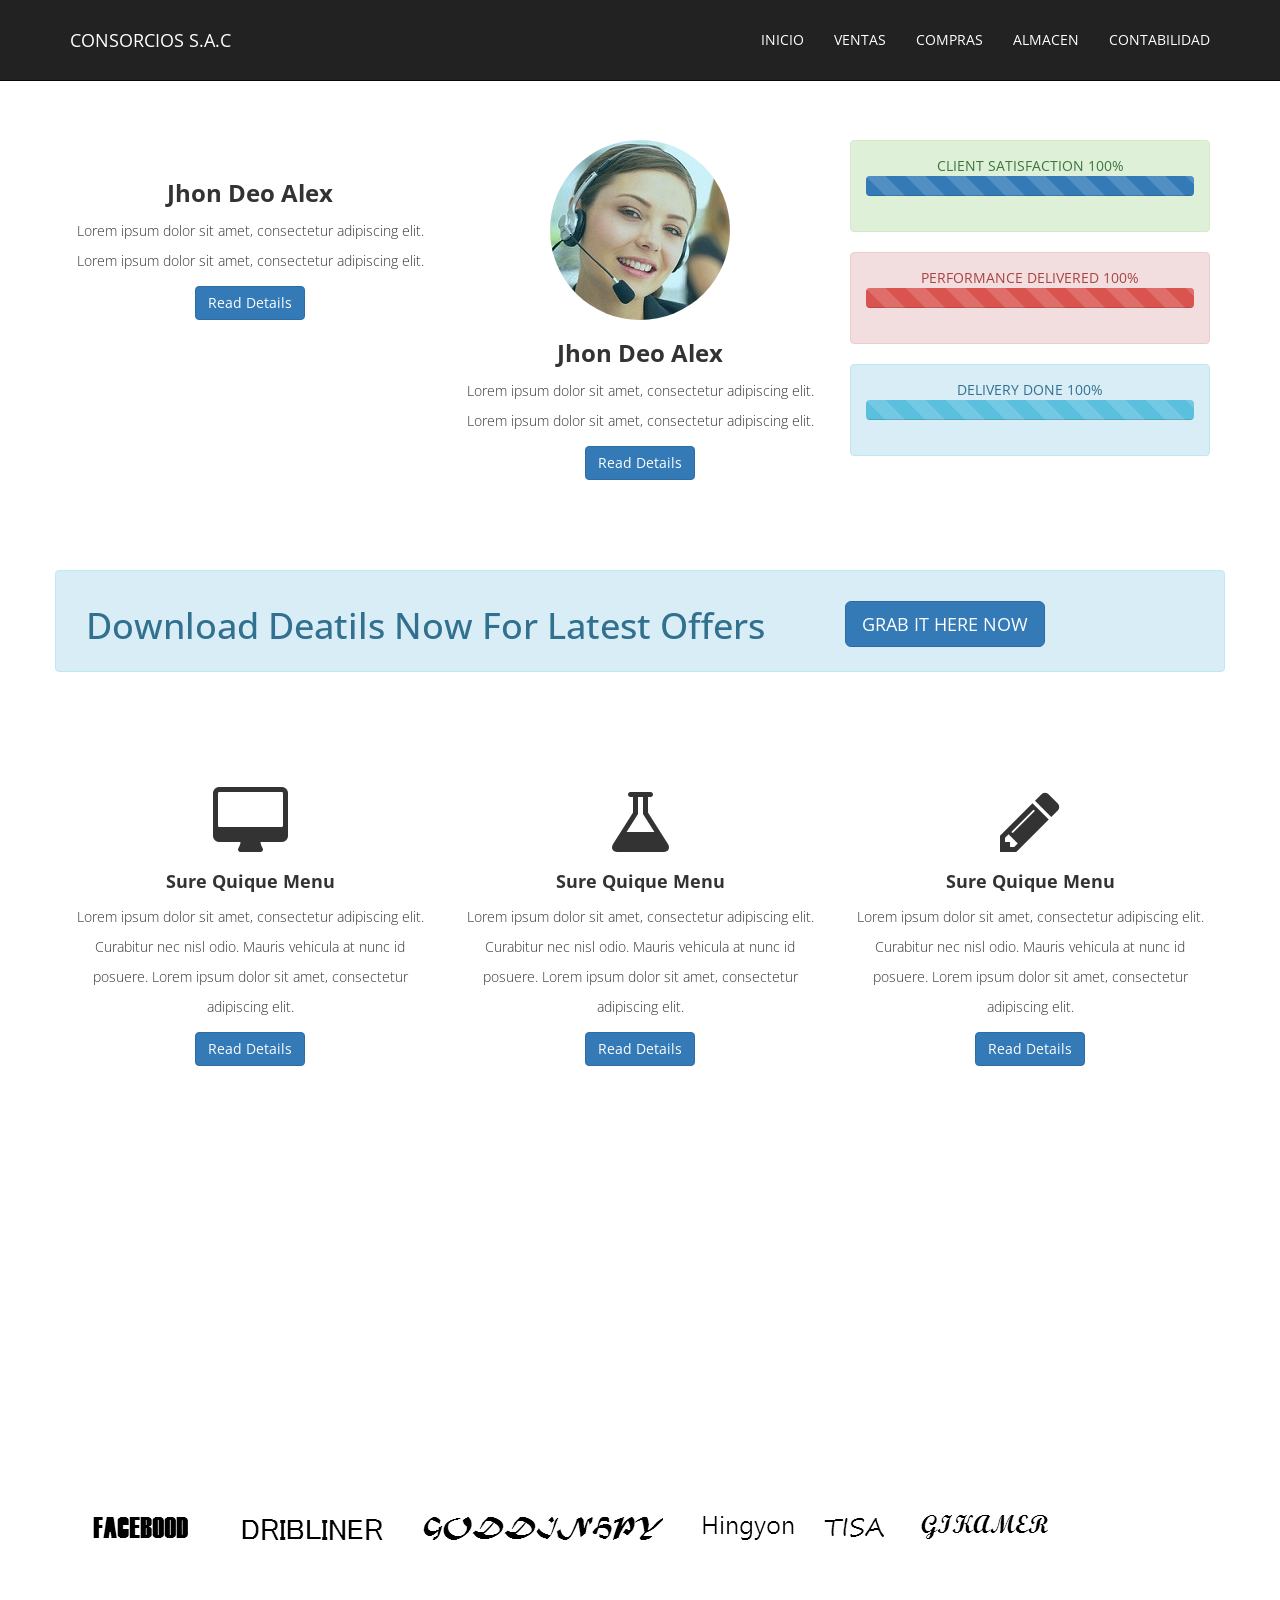
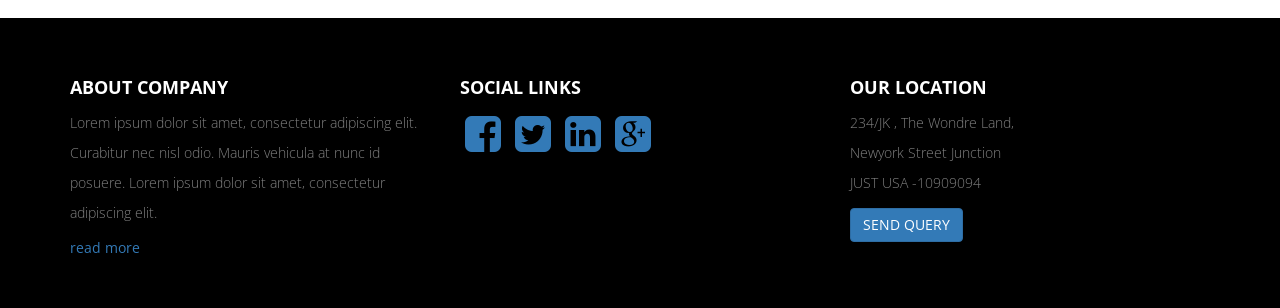
==== web/index.html @ 62881f7d "Merge origin/master Conflicts: 	nbproject/project.properties" ====
<!DOCTYPE html>
<html xmlns="http://www.w3.org/1999/xhtml">
<head>
    <meta charset="utf-8" />
    <meta name="viewport" content="width=device-width, initial-scale=1, maximum-scale=1" />
    <meta name="description" content="" />
    <meta name="author" content="" />
    <!--[if IE]>
        <meta http-equiv="X-UA-Compatible" content="IE=edge,chrome=1">
        <![endif]-->
    <title>Principal</title>
    <!-- BOOTSTRAP CORE STYLE CSS -->
    <link href="bootstrap/css/bootstrap.css" rel="stylesheet" />
    <!-- FONTAWESOME STYLE CSS -->
    <link href="font-awesome-4.3.0/css/font-awesome.min.css" rel="stylesheet" />
    <!-- CUSTOM STYLE CSS -->
    <link href="CSS/style.css" rel="stylesheet" />    
    <!-- GOOGLE FONT -->
    <link href='http://fonts.googleapis.com/css?family=Open+Sans' rel='stylesheet' type='text/css' />

</head>
<body >
    
    <div class="navbar navbar-inverse navbar-fixed-top" >
        <div class="container">
            <div class="navbar-header">
                <button type="button" class="navbar-toggle" data-toggle="collapse" data-target=".navbar-collapse">
                    <span class="icon-bar"></span>
                    <span class="icon-bar"></span>
                    <span class="icon-bar"></span>
                </button>
                <a class="navbar-brand" href="#">CONSORCIOS S.A.C</a>
            </div>
            <div class="navbar-collapse collapse">
                <ul class="nav navbar-nav navbar-right">
                    <li><a href="index.html">INICIO</a></li>
                     <li><a href="services.html">VENTAS</a></li>
                    <li><a href="portfolio.html">COMPRAS</a></li>
                     <li><a href="pricing.html">ALMACEN</a></li>
                      <li><a href="contact.html">CONTABILIDAD</a></li>
                </ul>
            </div>
           
        </div>
    </div>
   <!--/.NAVBAR END-->
        
       <section id="home" class="text-center">
         
                <div id="carousel-example" class="carousel slide" data-ride="carousel">

                    <div class="carousel-inner">
                        <div class="item active">

                            <img src="imagenes/1.jpg" alt="" />
                            <div class="carousel-caption" >
                                <h4 class="back-light">Aenean faucibus luctus enim. Duis quis sem risu suspend lacinia elementum nunc.</h4>
                            </div>
                        </div>
                        <div class="item">
                            <img src="imagenes/2.jpg" alt="" />
                            <div class="carousel-caption ">
                                <h4 class="back-light">Aenean faucibus luctus enim. Duis quis sem risu suspend lacinia elementum nunc.</h4>
                            </div>
                        </div>
                        <div class="item">
                            <img src="imagenes/3.jpg" alt="" />
                            <div class="carousel-caption ">
                                <h4 class="back-light">Aenean faucibus luctus enim. Duis quis sem risu suspend lacinia elementum nunc.</h4>
                            </div>
                        </div>
                    </div>

                    <ol class="carousel-indicators">
                        <li data-target="#carousel-example" data-slide-to="0" class="active"></li>
                        <li data-target="#carousel-example" data-slide-to="1"></li>
                        <li data-target="#carousel-example" data-slide-to="2"></li>
                    </ol>
                </div>
           
       </section>
    <!--/.SLIDESHOW END-->


        <section id="intro">
            <div class="container">
           <div class="row text-center" >
            <div class="col-md-12">
             
                 <div class="row text-center pad-row  ">
<div class="col-md-4 col-sm-4 ">
    <img class="img-circle" src="imagenes/team1.png" alt="" />
                           <h3><strong>Jhon Deo Alex</strong> </h3>
                       <p>
                                Lorem ipsum dolor sit amet, consectetur adipiscing elit.
                           Lorem ipsum dolor sit amet, consectetur adipiscing elit.
                            </p>
                            <a href="#" class="btn btn-primary" >Read Details</a>
                    </div>
                     <div class="col-md-4 col-sm-4 ">
                         <img class="img-circle" src="imagenes/team2.jpg" alt="" />
                           <h3><strong>Jhon Deo Alex</strong> </h3>
                       <p>
                                Lorem ipsum dolor sit amet, consectetur adipiscing elit.
                           Lorem ipsum dolor sit amet, consectetur adipiscing elit.
                            </p>
                            <a href="#" class="btn btn-primary" >Read Details</a>
                    </div>
                     <div class="col-md-4 col-sm-4" >
                         <div class="alert alert-success">
                           <div class="skill-name">CLIENT SATISFACTION 100%</div> 
                            <div class="progress progress-striped active progress-adjust">
  <div class="progress-bar progress-bar-primary" role="progressbar" aria-valuenow="100" aria-valuemin="0" aria-valuemax="100" style="width: 100%">
    <span class="sr-only">100% Complete</span>
  </div>
</div>
                        </div>
                         <div class="alert alert-danger">
                           <div class="skill-name">PERFORMANCE DELIVERED 100%</div> 
                            <div class="progress progress-striped active progress-adjust">
  <div class="progress-bar progress-bar-danger" role="progressbar" aria-valuenow="100" aria-valuemin="0" aria-valuemax="100" style="width: 100%">
    <span class="sr-only">100% Complete</span>
  </div>
</div>
                        </div>
                         <div class="alert alert-info">
                           <div class="skill-name">DELIVERY DONE 100%</div> 
                            <div class="progress progress-striped active progress-adjust">
  <div class="progress-bar progress-bar-info" role="progressbar" aria-valuenow="100" aria-valuemin="0" aria-valuemax="100" style="width: 100%">
    <span class="sr-only">100% Complete</span>
  </div>
</div>
                        </div>
                     </div>
                      
                 </div>
                
            </div>
               
               </div>
        </div>
        </section>

    <!--/.INTRO END-->
      <section id="offer"  >
           <div class="container">
           <div class="row   alert alert-info" >
                 <div class="col-md-8 col-sm-8">
                      <h1>  Download Deatils Now For Latest Offers</h1>
                 </div>
                 <div class="col-md-4 col-sm-4" style="padding-top: 15px;">
                     <a href="#" class=" btn btn-primary btn-lg">GRAB IT HERE NOW</a> 
                 </div>
                          
               </div>
               </div>
      </section>
      <!--/.OFFFER END-->
         <section id="just-intro">
             <div class="container">
             <div class="row text-center pad-row">
            <div class="col-md-4  col-sm-4">
                 <i class="fa fa-desktop fa-5x"></i>
                            <h4> <strong>Sure Quique Menu</strong> </h4>
                            <p>
                                Lorem ipsum dolor sit amet, consectetur adipiscing elit.
                         Curabitur nec nisl odio. Mauris vehicula at nunc id posuere.
                                Lorem ipsum dolor sit amet, consectetur adipiscing elit.
                            </p>
                       <a href="#" class="btn btn-primary" >Read Details</a>    
                </div>
             <div class="col-md-4  col-sm-4">
                 <i class="fa fa-flask  fa-5x"></i>
                            <h4> <strong>Sure Quique Menu</strong> </h4>
                            <p>
                                Lorem ipsum dolor sit amet, consectetur adipiscing elit.
                         Curabitur nec nisl odio. Mauris vehicula at nunc id posuere.
                                Lorem ipsum dolor sit amet, consectetur adipiscing elit.
                            </p>
                           <a href="#" class="btn btn-primary" >Read Details</a>
                </div>
            <div class="col-md-4  col-sm-4">
                  <i class="fa fa-pencil  fa-5x"></i>
                            <h4> <strong>Sure Quique Menu</strong> </h4>
                            <p>
                                Lorem ipsum dolor sit amet, consectetur adipiscing elit.
                         Curabitur nec nisl odio. Mauris vehicula at nunc id posuere.
                                Lorem ipsum dolor sit amet, consectetur adipiscing elit.
                            </p>
                       <a href="#" class="btn btn-primary" >Read Details</a>    
                </div>
                    
            </div>
                 </div>
         </section>
     <!--/.JUST-INTRO END-->
     <section  class="note-sec" >
         
               <div class="container">
           <div class="row text-center pad-row" >
            <div class="col-md-8 col-md-offset-2 col-sm-8 col-sm-offset-2 ">
                <i class="fa fa-quote-left fa-3x"></i>
               <p>
                                Lorem ipsum dolor sit amet, consectetur adipiscing elit.
                         Curabitur nec nisl odio. Mauris vehicula at nunc id posuere.
                                Lorem ipsum dolor sit amet, consectetur adipiscing elit.
                     Lorem ipsum dolor sit amet, consectetur adipiscing elit.
                         Curabitur nec nisl odio. Mauris vehicula at nunc id posuere.
                            </p>
                </div>
               </div>
            </div>   
           
       </section>
    <!--/.NOTE END-->
     <section id="clients"  >
        
                
            <div class="container">
           <div class="row text-center pad-bottom" >
            <div class="col-md-12">
                <img src="imagenes/clients.png" alt="" class="img-responsive" />
            </div>
               
               </div>
        </div>
        </section>
     <!--/.CLIENTS END-->
    <section id="footer-sec" >
             
            <div class="container">
           <div class="row  pad-bottom" >
            <div class="col-md-4">
                <h4> <strong>ABOUT COMPANY</strong> </h4>
                            <p>
                                Lorem ipsum dolor sit amet, consectetur adipiscing elit.
                         Curabitur nec nisl odio. Mauris vehicula at nunc id posuere.
                                Lorem ipsum dolor sit amet, consectetur adipiscing elit.
                            </p>
                <a href="#" >read more</a>
                </div>
               <div class="col-md-4">
                    <h4> <strong>SOCIAL LINKS</strong> </h4>
                   <p>
                     <a href="#"><i class="fa fa-facebook-square fa-3x"  ></i></a>  
                        <a href="#"><i class="fa fa-twitter-square fa-3x"  ></i></a>  
                        <a href="#"><i class="fa fa-linkedin-square fa-3x"  ></i></a>  
                       <a href="#"><i class="fa fa-google-plus-square fa-3x"  ></i></a>  
                   </p>
                </div>
               <div class="col-md-4">
                   <h4> <strong>OUR LOCATION</strong> </h4>
                            <p>
                               234/JK , The Wondre Land, <br />
                               Newyork Street Junction  <br />
                               JUST USA -10909094
                            </p>
                    <a href="#" class="btn btn-primary" >SEND QUERY</a>
                </div>
               </div>
            </div>
    </section>         
    <!--/.FOOTER END-->
    <!-- JAVASCRIPT FILES PLACED AT THE BOTTOM TO REDUCE THE LOADING TIME  -->
    <!-- CORE JQUERY  -->
    <script async="" src="//www.google-analytics.com/analytics.js"></script>
    <script src="js/jquery-1.10.2.js"></script>
    <!-- BOOTSTRAP SCRIPTS  -->
    <script src="bootstrap/js/bootstrap.js"></script>
  <!-- CUSTOM SCRIPTS  -->
  <script src="js/custom.js"></script>
<script>
  (function(i,s,o,g,r,a,m){i['GoogleAnalyticsObject']=r;i[r]=i[r]||function(){
  (i[r].q=i[r].q||[]).push(arguments)},i[r].l=1*new Date();a=s.createElement(o),
  m=s.getElementsByTagName(o)[0];a.async=1;a.src=g;m.parentNode.insertBefore(a,m)
  })(window,document,'script','//www.google-analytics.com/analytics.js','ga');

  ga('create', 'UA-58127580-1', 'auto');
  ga('send', 'pageview');

</script>
</body>
</html>
---- web/CSS/style.css ----
/*=============================================================
    Authour URI: www.binarytheme.com
    License: Commons Attribution 3.0

    http://creativecommons.org/licenses/by/3.0/

    100% To use For Personal And Commercial Use.
    IN EXCHANGE JUST GIVE US CREDITS AND TELL YOUR FRIENDS ABOUT US
   
    ========================================================  */

/* =============================================================
   GENERAL STYLES
 ============================================================ */
body {
    font-family: 'Open Sans', sans-serif;
   
}
.pad-top {
    padding-top:60px;
}
.text-center {
    text-align:center;
}
i.fa {
    padding:5px;
}
section {
    padding-top:50px;
}

p {
    font-weight:300;
    line-height:30px;
}
.pad-row {
    padding-top:40px;
    padding-bottom:40px;
}
.pad-bottom {
    padding-bottom:50px;
}

/* NAVBAR STYLE */


.navbar-inverse .navbar-nav > li > a {
color: #FFF;
}

.navbar-inverse .navbar-brand {
color: #FFF;
}


/* ADDED PADDING IN NAVBAR */


.navbar {
    padding:15px;
     -webkit-transition: background .8s ease-out,padding .8s ease-out;
        -moz-transition: background .8s ease-out,padding .8s ease-out;
        transition: background .8s ease-out,padding .8s ease-out;
}


/* CLASS FOR REMOVING PADDING IN NAVBAR*/


.navbar-pad-original {
      padding:0px;
}



/* CARUOSEL STYLE OR SLIDESHOW STYLE*/


.back-light {
    background-color:rgba(0, 0, 0, 0.50);
    padding:10px;
}
/*NOTE SECION STYLE*/
.note-sec {
     padding-bottom:50px;
    background: url(../imagenes/4.jpg) no-repeat 50% 50%;
background-attachment: fixed;
-webkit-background-size: cover;
-moz-background-size: cover;
-o-background-size: cover;
background-size: cover;
width: 100%;
display: block;
height: auto;
   min-height:300px;
    color:#fff;
}

/*HEADINGS IMAGE STYLE*/


.head-main-img {
     padding-bottom:50px;
    background: url(../imagenes/4.jpg) no-repeat 50% 50%;
background-attachment: fixed;
-webkit-background-size: cover;
-moz-background-size: cover;
-o-background-size: cover;
background-size: cover;
width: 100%;
display: block;
height: auto;
   min-height:300px;
    color:#fff;
}
    .head-main-img h1 {
        padding: 50px 2px 2px 10px;
        text-transform:uppercase;
    }


 /* PRICING STYLE */


 .plan {
padding: 0 0 15px 0;
margin: 30px 0px;
list-style: none;
text-align: center;
}

.plan li {
padding: 15px 0px;
font-size: 16px;
border-bottom: 1px dotted #e1e1e1;
}

.price {
    font-size:45px!important;
}

small {
    font-size:15px;
    padding-left:10px;
}

    .plan li i {
        padding-right:10px;
    }
.price-two {
    font-size:30px!important;
    padding: 15px 0px;
background-color: rgba(162, 188, 253, 1);
color: #fff;
border: none;
font-weight: 900;
}

.adjust-border-radius {
    -webkit-border-radius: 0px;
-moz-border-radius: 0px;
border-radius: 0px;
}

.adjust-border {
    border-top-left-radius: 0px;
 border-top-right-radius: 0px;
}


/*    PORTFOLIO STYLES*/

.portfolio-items {
  list-style: none;
  padding: 0;
  margin: 0;
}
.portfolio-items {
  margin-right: -20px;
}
.portfolio-items > li {
  float: left;
  padding: 0;
  margin: 0;
}

.portfolio-items.col-3 > li {
  width: 33%;
}

.portfolio-item .item-main {
  margin: 0 10px 10px 0;
  text-align: center;
  background: #fff;
  padding: 10px;
  border:1px solid #E8EAEE;
  
}
.portfolio-item img {
  width: 100%;
}
.portfolio-item .portfolio-image {
  position: relative;
}
.portfolio-item h5 {
  margin: 0;
padding: 30px 0 30px 0;
background-color: #000;
color: #fff;
font-size: 20px;
}
.portfolio-item .overlay {
  position: absolute;
  top: 0;
  left: 0;
  width: 100%;
  height: 100%;
  opacity: 0;
  background-color: rgba(177, 166, 255, 1);
  text-align: center;
  vertical-align: middle;
  -webkit-transition: opacity 300ms;
  -moz-transition: opacity 300ms;
  -o-transition: opacity 300ms;
  transition: opacity 300ms;
}
.portfolio-item .overlay .preview {
  position: relative;
  top: 50%;
  display: inline-block;
  margin-top: -20px;
}
.portfolio-item:hover .overlay {
  opacity: 1;
}

/*CONTACT STYLES*/


.cnt {
width: 100%;
min-height: 350px;
border: 1px solid #e1e1e1;
}
.add {
    font-size:20px;
    font-weight:800;
    padding:30px;
}
#contact-sec {
  padding-top:0px;
}


/* FOOTER STYLE*/


#footer-sec {
    background-color:#000;
    color:#808080;
}
    #footer-sec h4 {
        text-transform:uppercase;
        color:#fff;
    }
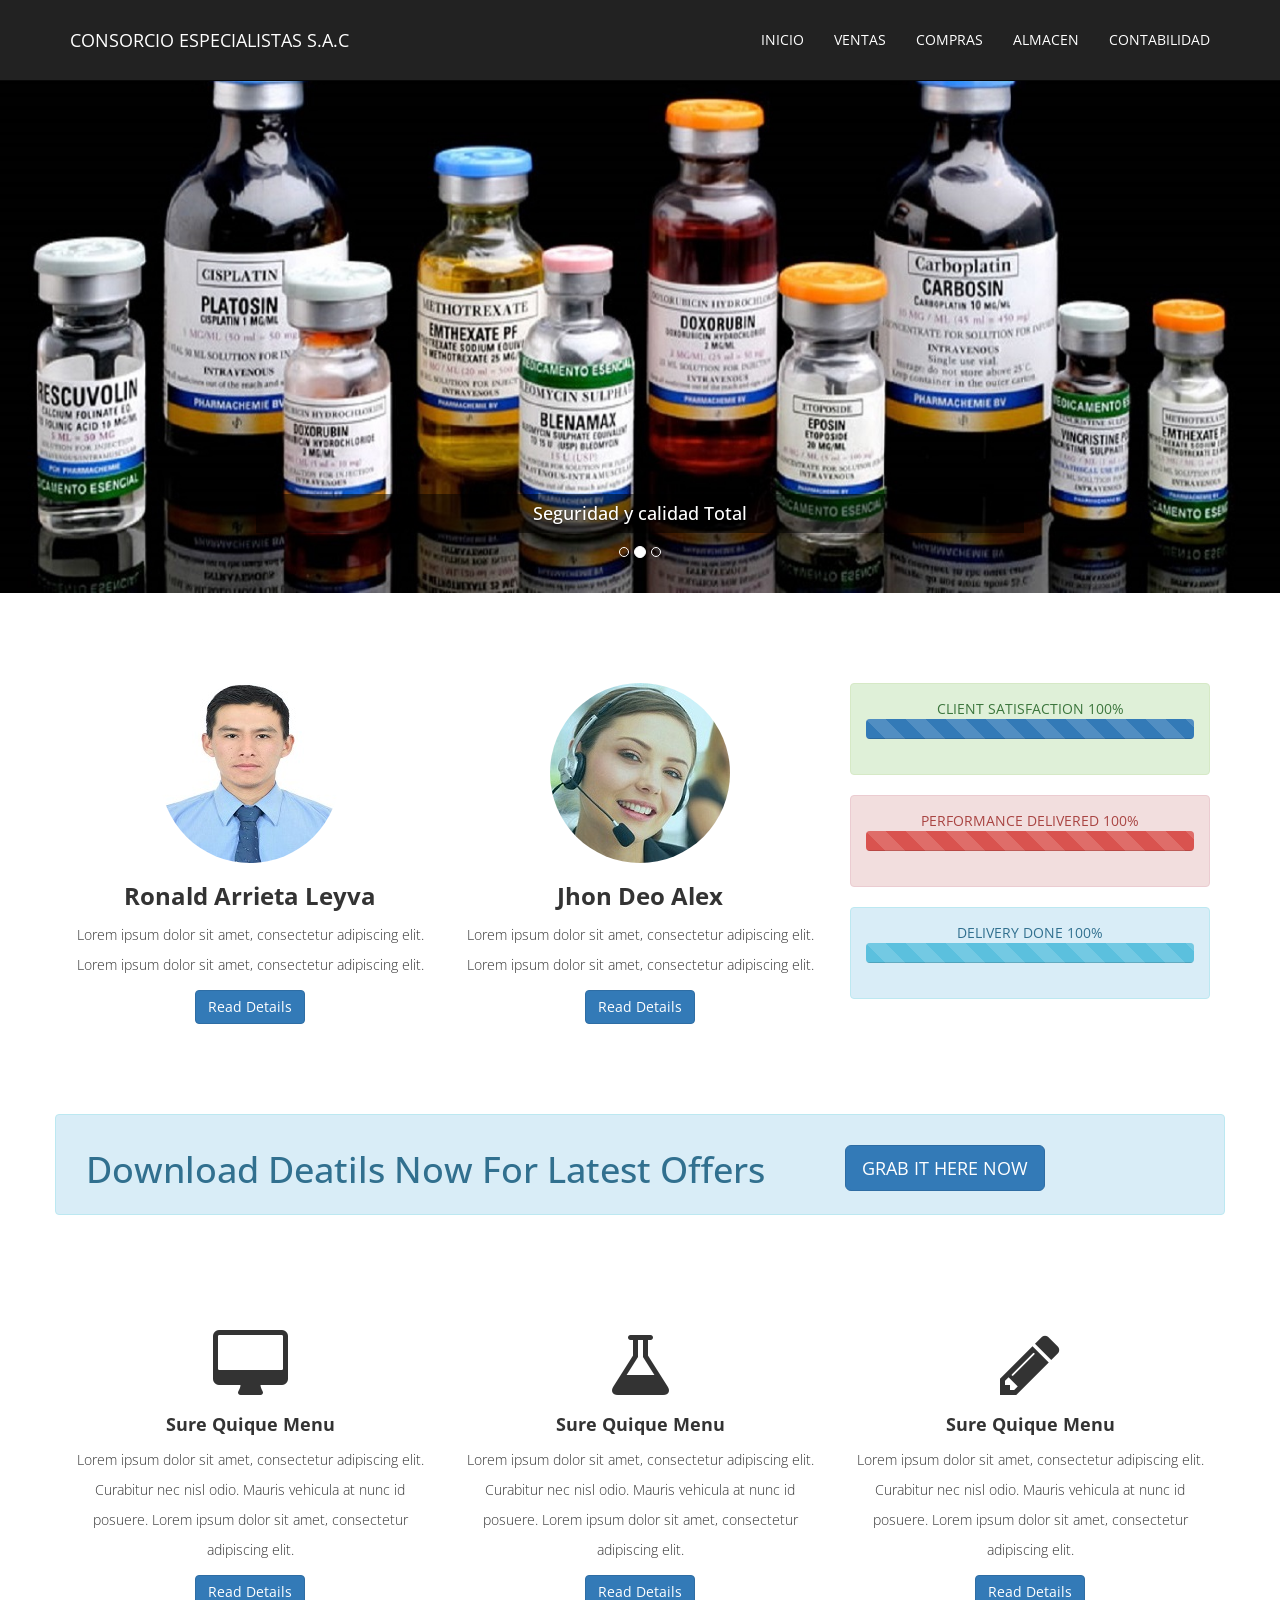
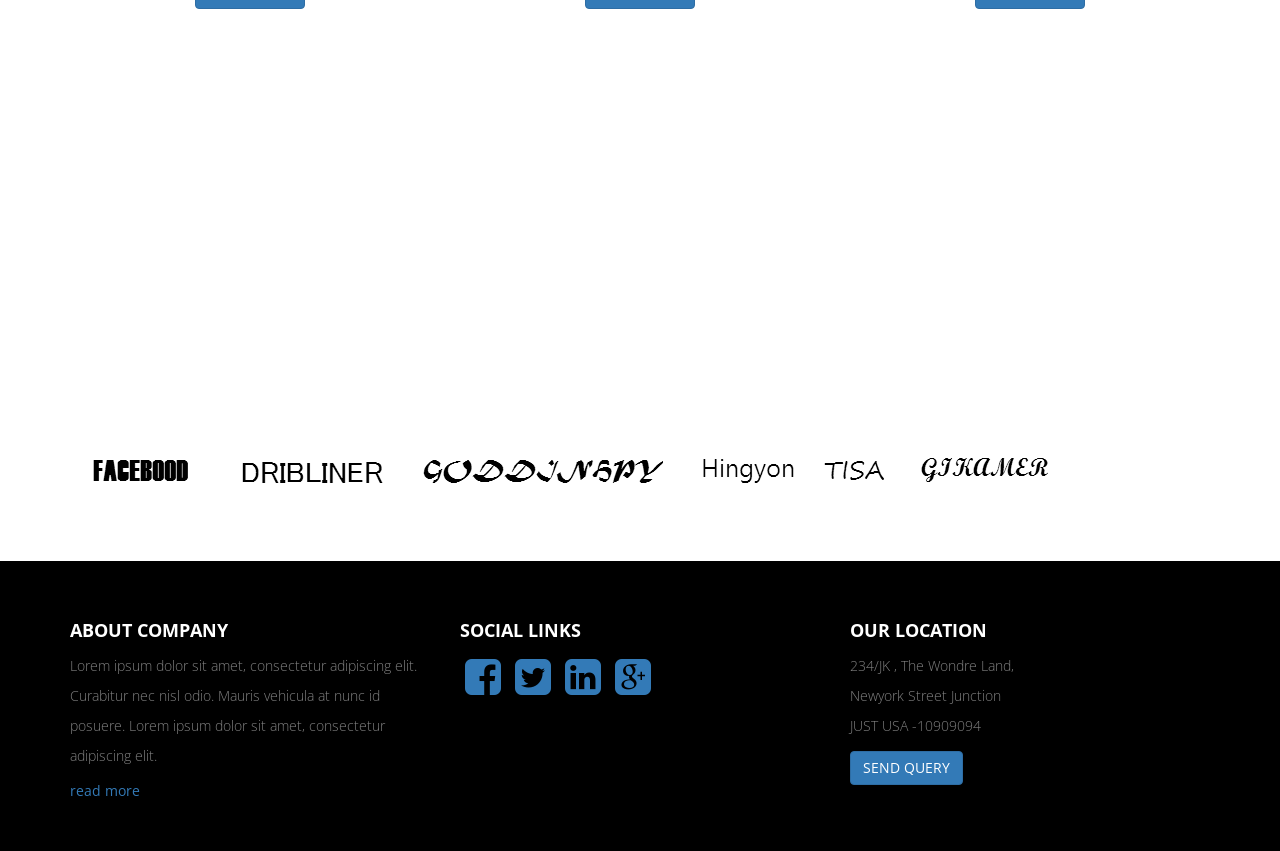
==== commit 793bb38b: "Merge origin/master Conflicts: 	nbproject/project.properties" ====
--- a/web/index.html
+++ b/web/index.html
@@ -29,7 +29,7 @@
                     <span class="icon-bar"></span>
                     <span class="icon-bar"></span>
                 </button>
-                <a class="navbar-brand" href="#">CONSORCIOS S.A.C</a>
+                <a class="navbar-brand" href="#">CONSORCIO ESPECIALISTAS S.A.C</a>
             </div>
             <div class="navbar-collapse collapse">
                 <ul class="nav navbar-nav navbar-right">
@@ -54,19 +54,19 @@
 
                             <img src="imagenes/1.jpg" alt="" />
                             <div class="carousel-caption" >
-                                <h4 class="back-light">Aenean faucibus luctus enim. Duis quis sem risu suspend lacinia elementum nunc.</h4>
+                                <h4 class="back-light">Productos Innovadores al alcance del cliente</h4>
                             </div>
                         </div>
                         <div class="item">
                             <img src="imagenes/2.jpg" alt="" />
                             <div class="carousel-caption ">
-                                <h4 class="back-light">Aenean faucibus luctus enim. Duis quis sem risu suspend lacinia elementum nunc.</h4>
+                                <h4 class="back-light">Seguridad y calidad Total</h4>
                             </div>
                         </div>
                         <div class="item">
                             <img src="imagenes/3.jpg" alt="" />
                             <div class="carousel-caption ">
-                                <h4 class="back-light">Aenean faucibus luctus enim. Duis quis sem risu suspend lacinia elementum nunc.</h4>
+                                <h4 class="back-light">Estas en buenas manos.</h4>
                             </div>
                         </div>
                     </div>
@@ -89,8 +89,8 @@
              
                  <div class="row text-center pad-row  ">
 <div class="col-md-4 col-sm-4 ">
-    <img class="img-circle" src="imagenes/team1.png" alt="" />
-                           <h3><strong>Jhon Deo Alex</strong> </h3>
+    <img class="img-circle" src="imagenes/team1.jpg" alt="" />
+                           <h3><strong>Ronald Arrieta Leyva</strong> </h3>
                        <p>
                                 Lorem ipsum dolor sit amet, consectetur adipiscing elit.
                            Lorem ipsum dolor sit amet, consectetur adipiscing elit.
